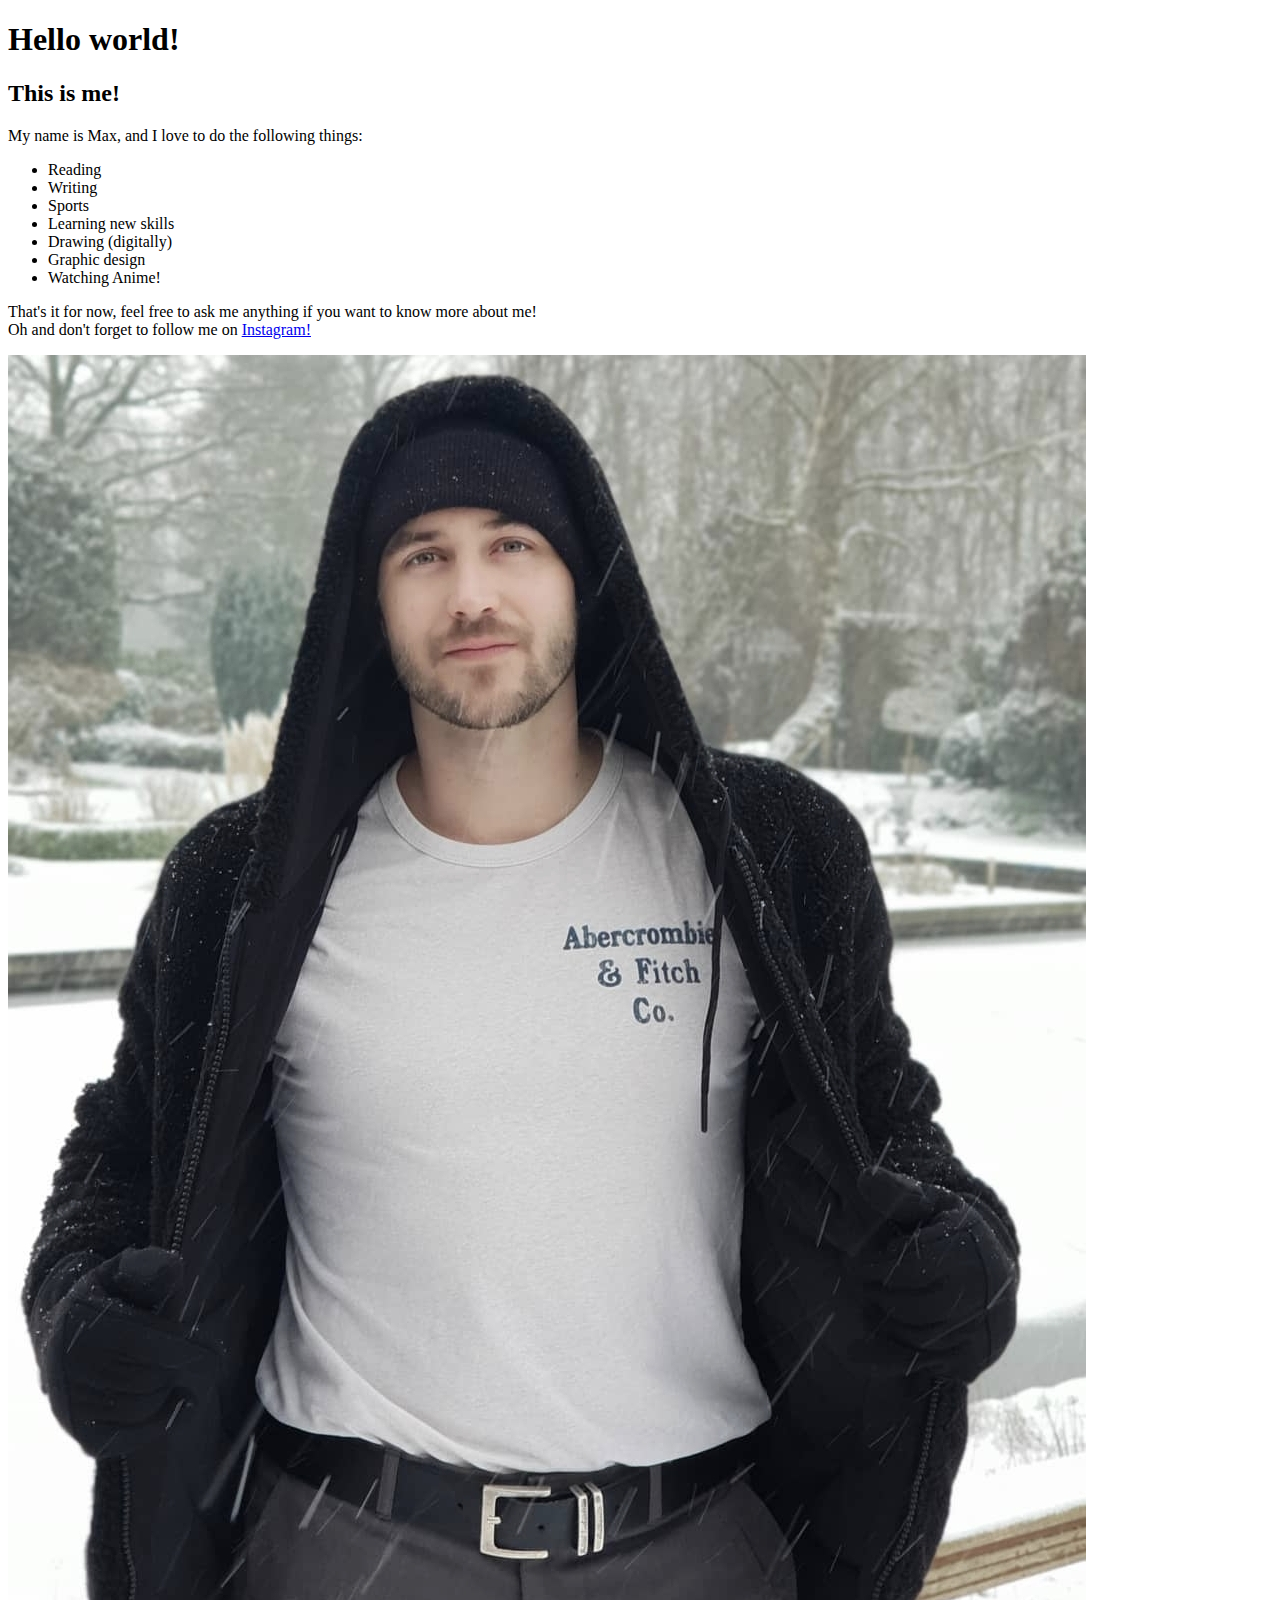
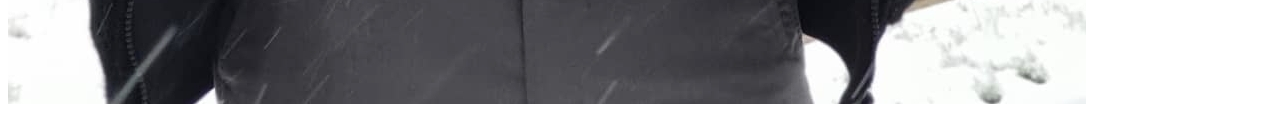
==== index.html @ 04b0a7a1 "First commit" ====
<!DOCTYPE html>
<html>
<head>
    <meta charset="utf-8">
    <title>My test page</title>
</head>
<body>
    <h1>Hello world!</h1>
    <h2>This is me!</h2>
    <p>My name is Max, and I love to do the following things:</p>
    <ul>
        <li>Reading</li>
        <li>Writing</li>
        <li>Sports</li>
        <li>Learning new skills</li>
        <li>Drawing (digitally)</li>
        <li>Graphic design</li>
        <li>Watching Anime!</li>
    </ul>
    <p>That's it for now, feel free to ask me anything if you want to know more about me! <br> Oh and don't forget to follow me on <a href="https://instagram.com/flipmemax" target="_blank">Instagram!</a></p>
    <img src="images/me.jpg" alt="a picture of me standing in the snow">
</body>
</html>
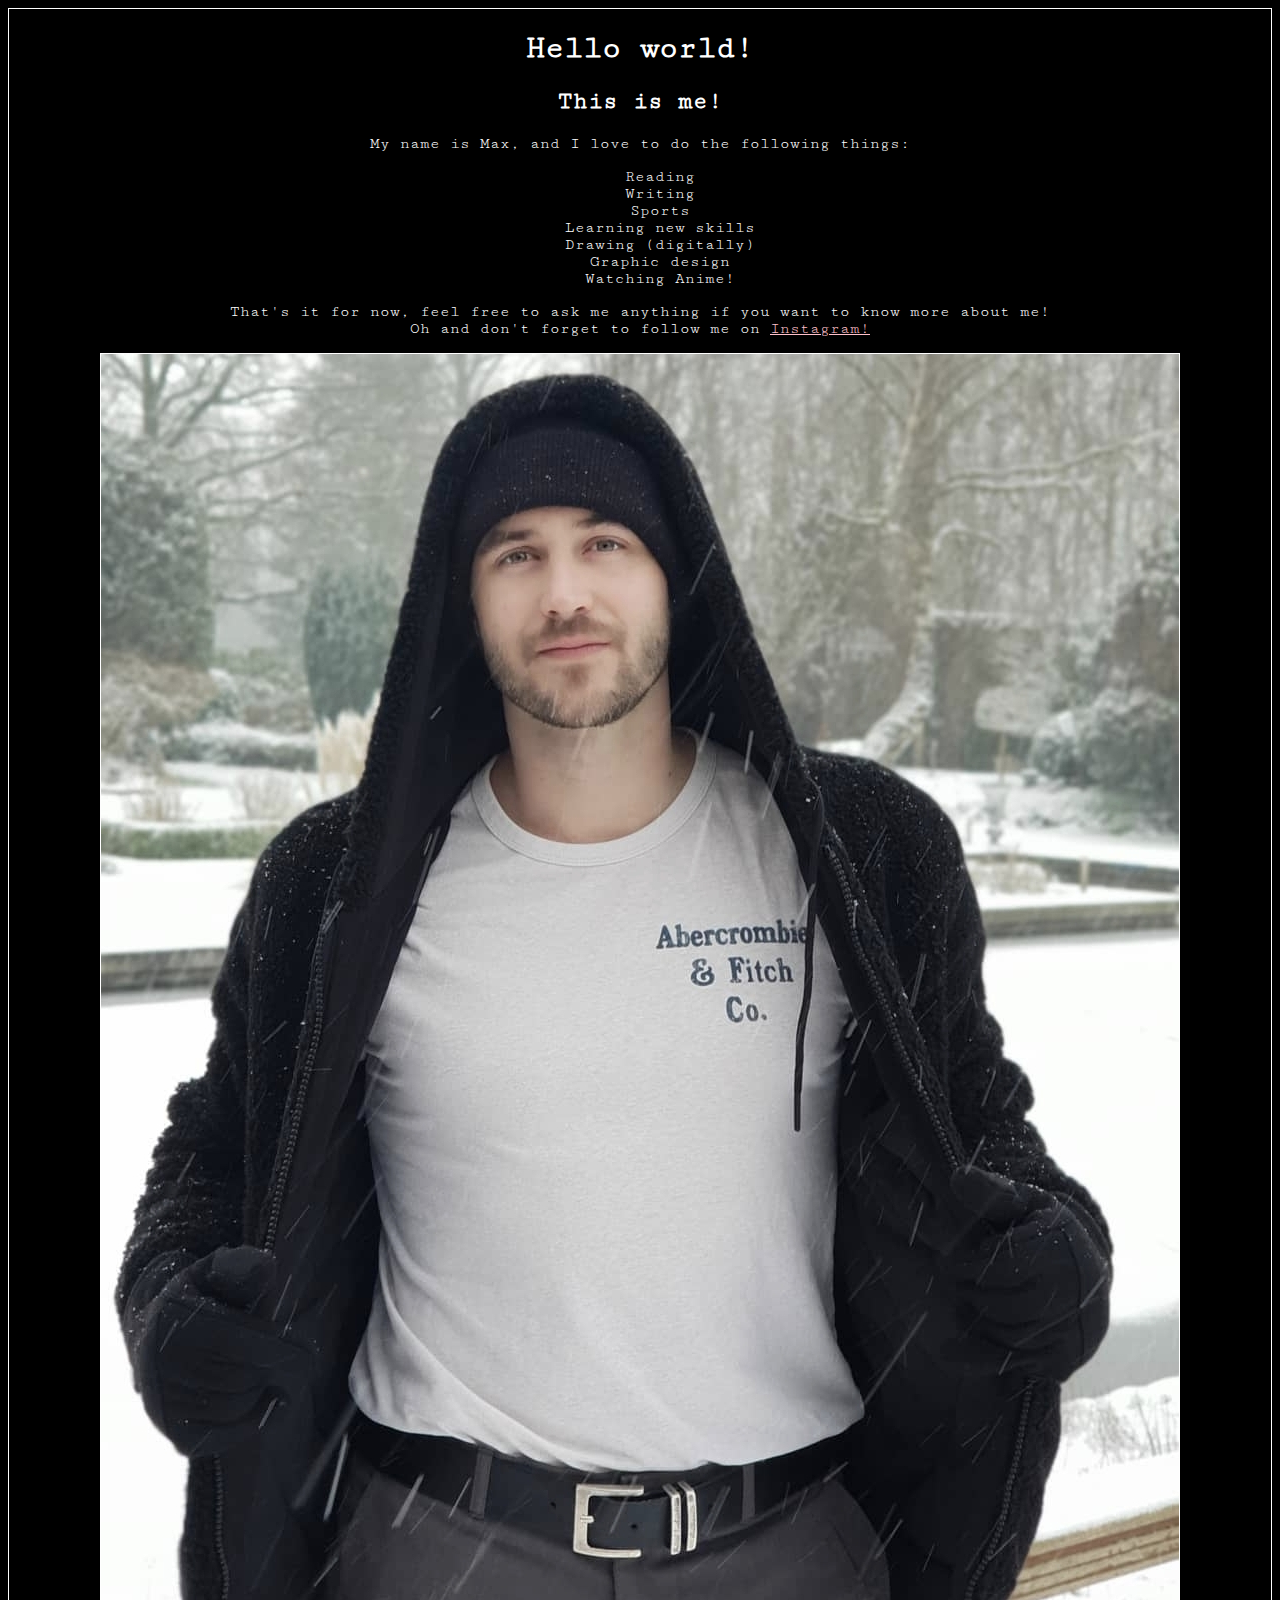
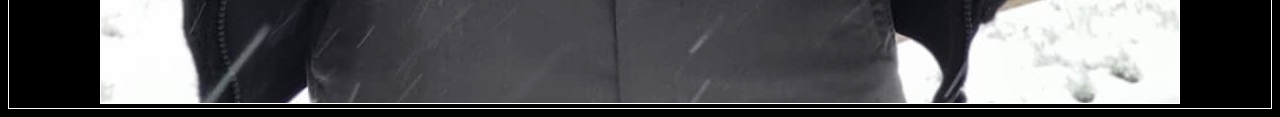
==== commit a5326c1b: "add styles" ====
--- a/index.html
+++ b/index.html
@@ -3,8 +3,12 @@
 <head>
     <meta charset="utf-8">
     <title>My test page</title>
+    <link rel="preconnect" href="https://fonts.gstatic.com">
+    <link href="https://fonts.googleapis.com/css2?family=Cutive+Mono&display=swap" rel="stylesheet">
+    <link href="styles.css" rel="stylesheet">
 </head>
 <body>
+	<div class="pagebox">
     <h1>Hello world!</h1>
     <h2>This is me!</h2>
     <p>My name is Max, and I love to do the following things:</p>
@@ -17,7 +21,8 @@
         <li>Graphic design</li>
         <li>Watching Anime!</li>
     </ul>
-    <p>That's it for now, feel free to ask me anything if you want to know more about me! <br> Oh and don't forget to follow me on <a href="https://instagram.com/flipmemax" target="_blank">Instagram!</a></p>
-    <img src="images/me.jpg" alt="a picture of me standing in the snow">
+    <p>That's it for now, feel free to ask me anything if you want to know more about me! <br> Oh and don't forget to follow me on <a href="https://instagram.com/flipmemax" target="_blank" class="link">Instagram!</a></p>
+		<img src="images/me.jpg" alt="a picture of me standing in the snow">
+			</div>
 </body>
 </html>--- a/styles.css
+++ b/styles.css
@@ -0,0 +1,24 @@
+html {
+    background-color: black;
+    color: white;
+    font-family: 'Cutive Mono', monospace;
+    text-align: center;
+}
+li {
+    list-style: none;
+}
+.link {
+    color: pink;
+}
+.link:hover{
+    color: red;
+}
+.pagebox {
+    margin-top: 1px;
+    border: 1px solid white;
+}
+img {  
+    max-width: 100%;  
+    height: auto; 
+    border: 1px solid white; 
+    }  